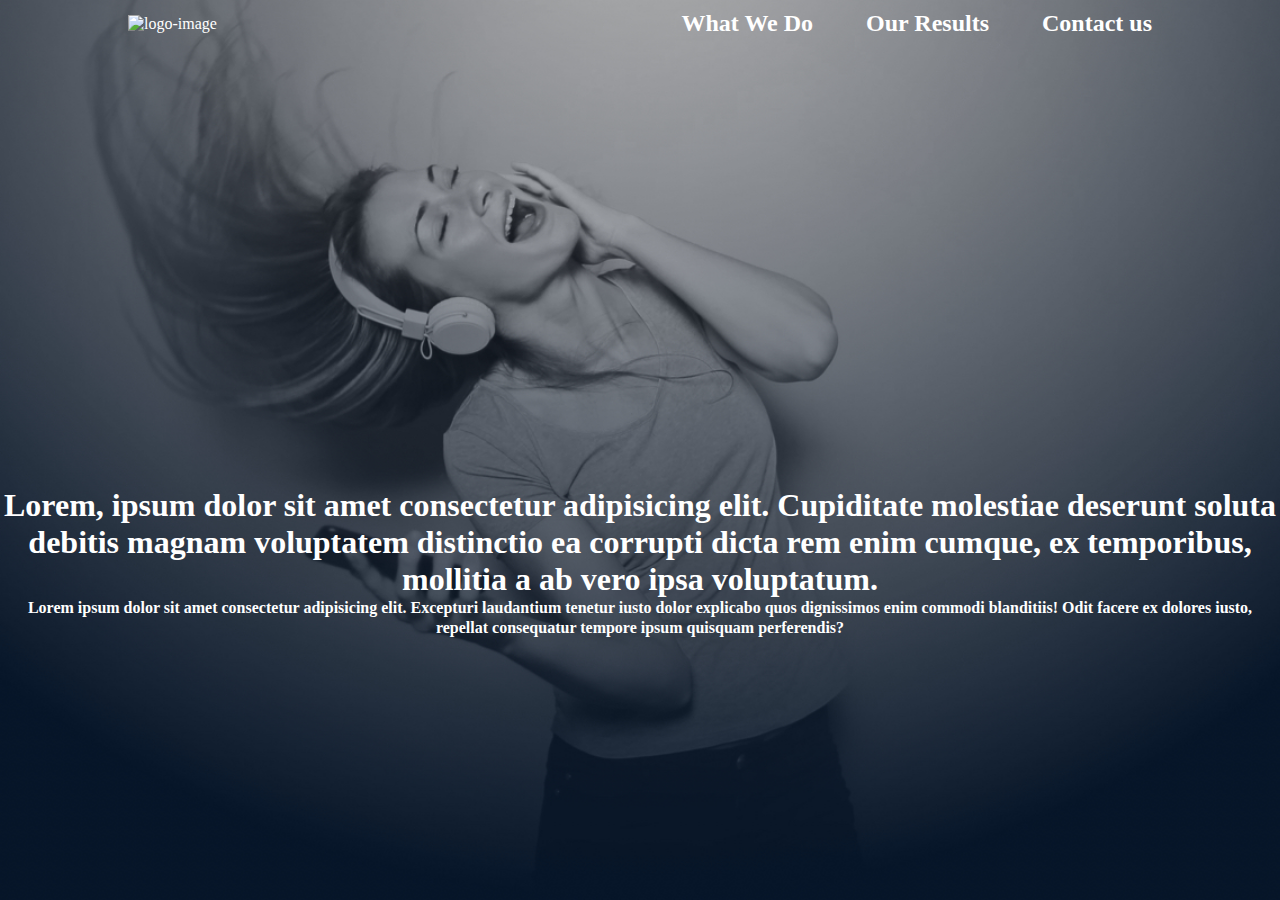
==== headphones/0-index.html @ 0cb42520 "Add changes to 0-index.html 0-styles.css" ====
<!DOCTYPE html>
<html lang="en">
    <head>
        <meta charset="UTF-8">
        <meta name="viewport" content="width=device=width, initial-scale=1.0">
        <link rel="stylesheet" href="./0-styles.css">
        <title>Document></title>
    </head>
    <body>
        <header>
            <nav class="section-one-header">
                <img scr="./images/menu.png" alt="menu-icon" class="menu-icon">
                <img scr="./images/logo_headphones.png" alt="logo-image" class="logo-image">
                <ul>
                    <li><a href="#">What We Do</a></li>
                    <li><a href="#">Our Results</a></li>
                    <li><a href="#">Contact us</a></li>
                </ul>
            </nav>

            <div clas="Section-Two-Header">
                <div class="header-title">
                    <h1>Lorem, ipsum dolor sit amet consectetur adipisicing elit. Cupiditate molestiae deserunt soluta debitis magnam voluptatem distinctio ea corrupti dicta rem enim cumque, ex temporibus, mollitia a ab vero ipsa voluptatum.</h1>
                    <h2>Lorem ipsum dolor sit amet consectetur adipisicing elit. Excepturi laudantium tenetur iusto dolor explicabo quos dignissimos enim commodi blanditiis! Odit facere ex dolores iusto, repellat consequatur tempore ipsum quisquam perferendis?</h2>
            </div>
        </header>
    </body>
</html>
---- headphones/0-styles.css ----
@font-face {
    font-family: 'Source Sans Pro';
    src: url(./fonts/source-sans-pro/SourceSansPro-Bold.otf);
    font-weight: 700;
}
@font-face {
    font-family: 'Source Sans Pro';
    src: url(./fonts/source-sans-pro/SourceSansPro-Light.otf);
}
@font-face {
    font-family: 'Source Sans Pro';
    src: url(./fonts/source-sans-pro/SourceSansPro-Semibold.otf);
    font-weight: 500;
}
@font-face {
    font-family: 'Source Sans Pro';
    src: url(./fonts/source-sans-pro/SourceSansPro-Light.otf);
}
@font-face {
    font-family: 'Source Sans Pro';
    src: url(./fonts/source-sans-pro/SourceSansPro-Regular.otf);
    font-weight: 400;
}
 
* {
    padding: 0;
    margin: 0;
    font-family: 'alaSource Sans Pro';
    /* border: 1px solid red; */
}

/*###DESKTOP###*/
/* HEADER SECTION */
header {
    background: url('./images/headphones_hero_1.jpg');
    background-size: cover;
    background-repeat: no-repeat;
    background-position: center;
    display: flex;
    flex-direction: column;
    font-family: 'Source Sans Pro', sans-serif;
    align-items: center;
    height: 100vh;
    background-color: black;
    color: white;
    gap: 50vh;
}
nav {
    display: flex;
    align-items: center;
    justify-content: space-between;
    margin-top: 10px;
    width: 80vw;
}

nav .menu-icon {
    display: none;
}

nav ul {
    display: flex;
    gap: 53px;
}

nav ul li {
    list-style-type: none;
}

nav ul li a {
    text-decoration: none;
    color: #fff;
    font-size: 24px;
    font-weight: 700;
}

.section-two-header {
    display: flex;
    flex-direction: column;
    align-items: center;
    justify-content: space-around;
    height: 50%;
}

header .section-two-header p {
    text-align: center;
    width: 637px;
    font-weight: 400;
    font-size: 16px;
    line-height: 26px;
}

.header-title {
    display: flex;
    flex-direction: column;
    align-items: center;
    text-align: center;
}

.header-title h1 {
    font-size: 32px;
    font-weight: 700;
    text-align: center;
}

.header-title h2 {
    font-size: 16px;
    font-weight: 700;
    line-height: 20.11px;
    text-align: center;
}

button {
    color: #fff;
    background-color: #ff6565;
    border-radius: 24px;
    padding: 12px 20px;
    font-size: 16px;
}

button:hover, button:active {
    opacity: 0.9;
}

/*####TABLET######*/


@media screen and (min-width: 768px) and (max-width: 1024px)  {

    /* HEADER SECTION */
    header {
        height: 80vh;
        gap: 30vh;
    }
    
    nav {
        margin-top: 29px;
        width: 85vw;
    }

    nav ul {
        gap: 35px;
    }

    .header-title h1 {
        line-height: 40.22px;
    }

    button {
        font-size: 20px;
    }
}


/*###MOBILE###*/
@media screen and (max-width: 480px) {
    /* HEADER SECTION */
    header {
        background-position:35%;
        height: 100vh;
        gap: 30vh;
    }
    nav {
        margin-top: 29px;
        width: 100vw;
        justify-content: flex-start;
        gap: 66px;
    }

    nav .menu-icon {
        display: none;
    }

    nav ul {
        display: none;
        
    }
    nav .menu-icon {
        display: block;
    }
    nav .logo-image {
        width: 237px;
    }

    header .section-two-header p {
        width: 335px;
    }


    button {
        color: #fff;
        background-color: #ff6565;
        border-radius: 24px;
        padding: 12px 20px;
        font-size: 14px;
    }

    button:hover, button:active {
        opacity: 0.9;
    }
}

/* STYLE TO BE USED EVERYWHERE ON */
a:link {
    color:#fff;
}

a:hover {
    color: #ff6565;
}

a:active {
    color: #ff6565;
}
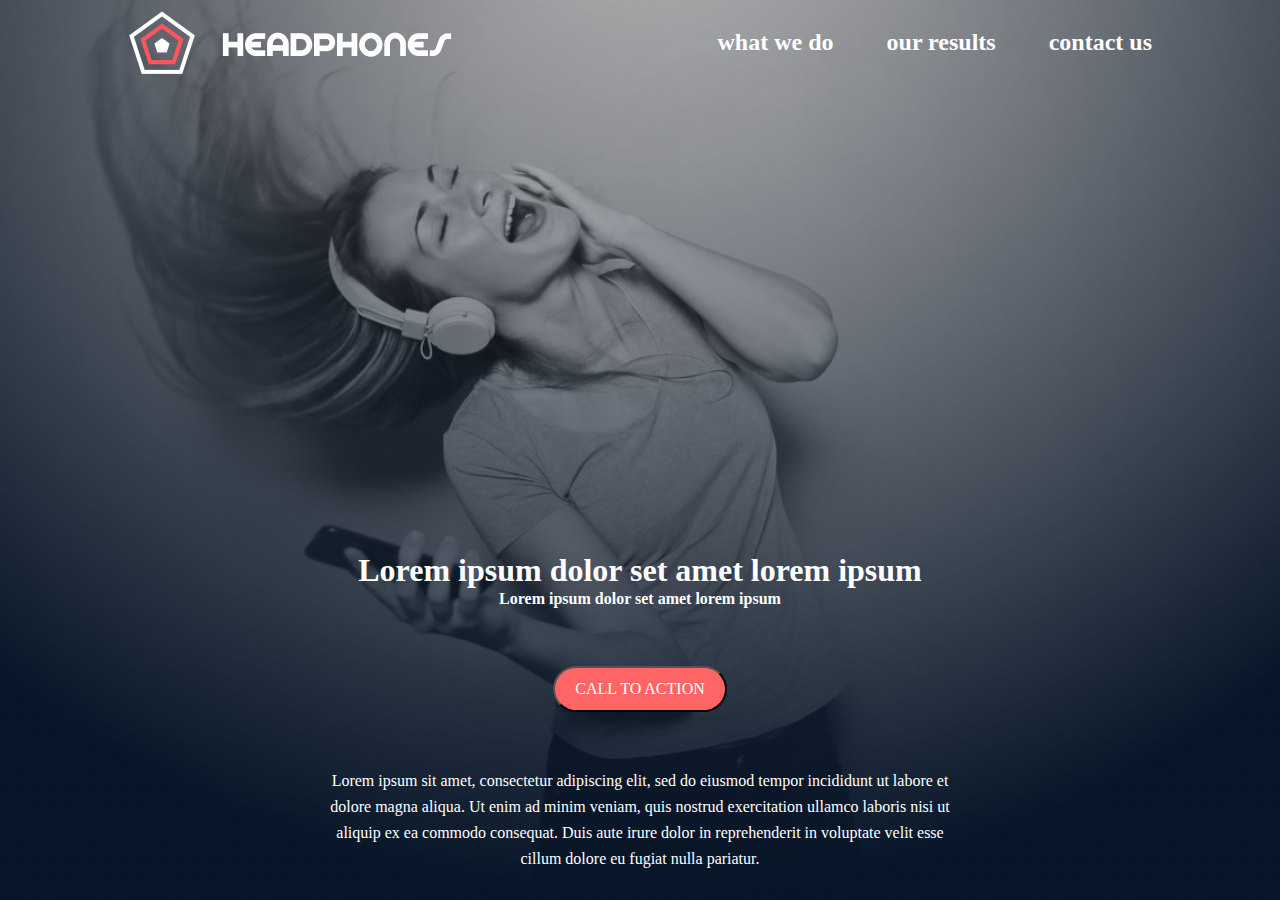
==== commit 10c51e33: "Add changes to 0-index.html 0-styles.css" ====
--- a/headphones/0-index.html
+++ b/headphones/0-index.html
@@ -2,26 +2,29 @@
 <html lang="en">
     <head>
         <meta charset="UTF-8">
-        <meta name="viewport" content="width=device=width, initial-scale=1.0">
+        <meta name="viewport" content="width=device-width, initial-scale=1.0">
         <link rel="stylesheet" href="./0-styles.css">
-        <title>Document></title>
+        <title>Document</title>
     </head>
     <body>
         <header>
             <nav class="section-one-header">
-                <img scr="./images/menu.png" alt="menu-icon" class="menu-icon">
-                <img scr="./images/logo_headphones.png" alt="logo-image" class="logo-image">
+                <img src="./images/menu.png" alt="menu-icon" class="menu-icon">
+                <img src="./images/logo_headphones.png" alt="logo-image" class="logo-image">
                 <ul>
-                    <li><a href="#">What We Do</a></li>
-                    <li><a href="#">Our Results</a></li>
-                    <li><a href="#">Contact us</a></li>
+                    <li><a href="#">what we do</a></li>
+                    <li><a href="#">our results</a></li>
+                    <li><a href="#">contact us</a></li>
                 </ul>
             </nav>
 
-            <div clas="Section-Two-Header">
+            <div class="section-two-header">
                 <div class="header-title">
-                    <h1>Lorem, ipsum dolor sit amet consectetur adipisicing elit. Cupiditate molestiae deserunt soluta debitis magnam voluptatem distinctio ea corrupti dicta rem enim cumque, ex temporibus, mollitia a ab vero ipsa voluptatum.</h1>
-                    <h2>Lorem ipsum dolor sit amet consectetur adipisicing elit. Excepturi laudantium tenetur iusto dolor explicabo quos dignissimos enim commodi blanditiis! Odit facere ex dolores iusto, repellat consequatur tempore ipsum quisquam perferendis?</h2>
+                    <h1>Lorem ipsum dolor set amet lorem ipsum</h1>
+                    <h2>Lorem ipsum dolor set amet lorem ipsum</h2>
+                </div>
+                <button>CALL TO ACTION</button>
+                <p>Lorem ipsum sit amet, consectetur adipiscing elit, sed do eiusmod tempor incididunt ut labore et dolore magna aliqua. Ut enim ad minim veniam, quis nostrud exercitation ullamco laboris nisi ut aliquip ex ea commodo consequat. Duis aute irure dolor in reprehenderit in voluptate velit esse cillum dolore eu fugiat nulla pariatur.</p>
             </div>
         </header>
     </body>
